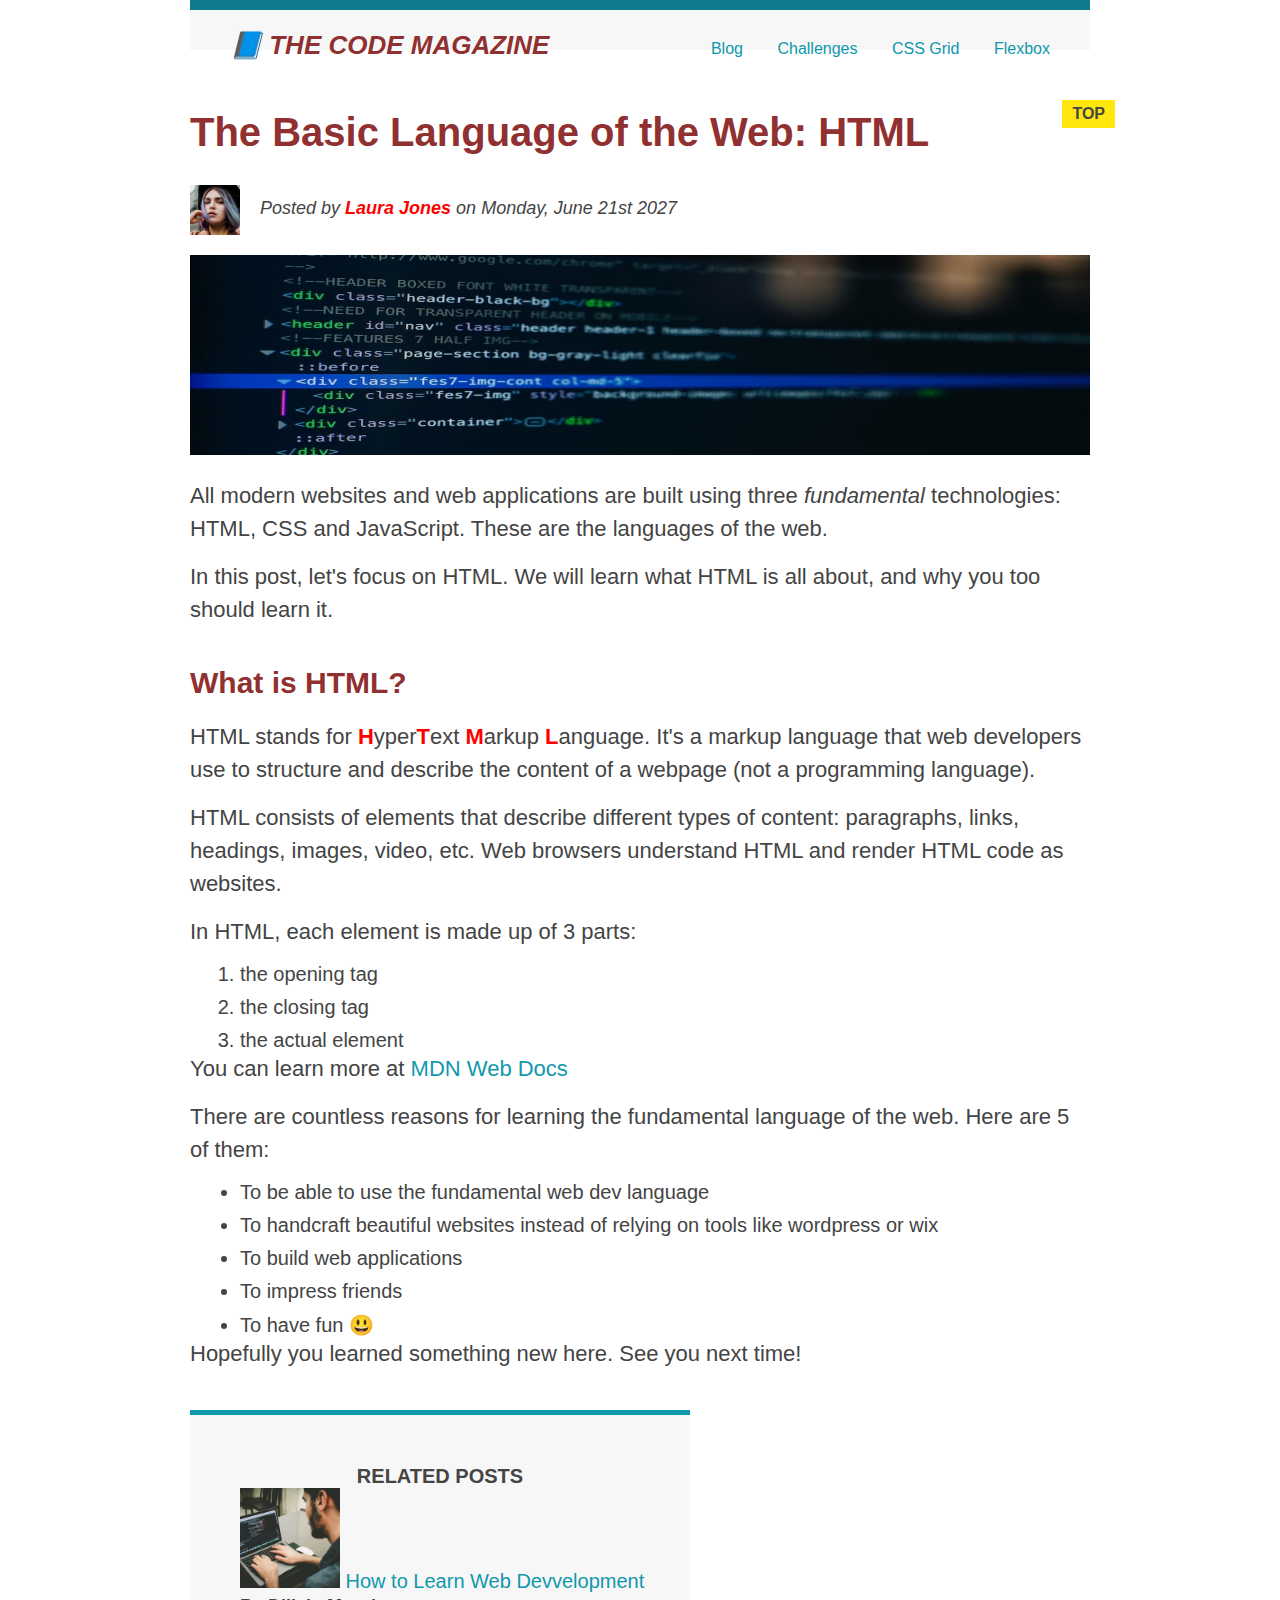
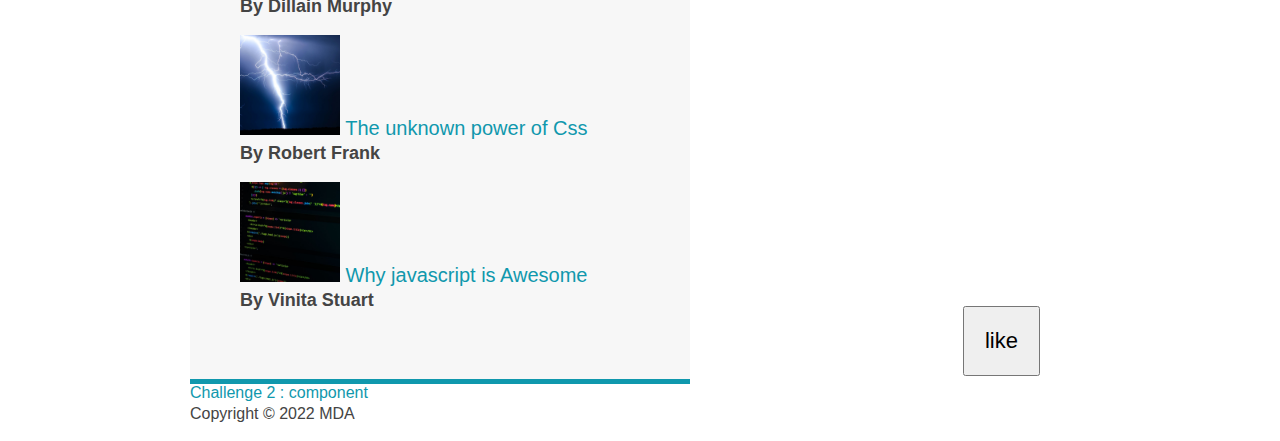
==== initial/index.html @ 84e70359 "floats cleared" ====
<!-- tells the browser the document type -->
<!DOCTYPE html>
<!-- paret element of head and body -->
<!-- always include the lang attribute to the html element, to describe the language being used -->
<html lang="en">
  <!-- head elements is for the things which are not visible in the browser window -->
  <head>
    <meta charset="UTF-8" />
    <link rel="stylesheet" href="index.css" />
    <title>The Basic language of the web : HTML</title>
  </head>

  <!-- all the elements which are visible on the web page would be inside the body element -->
  <body>
    <div class="container">
      <!--=================== section 1 ================-->
      <header class="main_header clearfix">
        <h1>📘 The Code Magazine</h1>

        <!--==================== section 2 ==================-->
        <nav>
          <a href="./pages/blog.html" target="_blank">Blog </a>
          <a href="./pages/challenges.html" target="_blank">Challenges </a>
          <a href="./pages/css_grid.html" target="_blank">CSS Grid </a>
          <a href="./pages/flexbox.html" target="_blank">Flexbox </a>
        </nav>

        <!-- <div class="clear"></div> -->
      </header>

      <article>
        <header class="post_header">
          <h2>The Basic Language of the Web: HTML</h2>

          <img
            src="img/laura-jones.jpg"
            alt="author image"
            width="50"
            height="50"
            class="author_image"
          />
          <p id="author" class="author">
            Posted by <strong>Laura Jones </strong> on Monday, June 21st 2027
          </p>
          <img
            src="img/post-img.jpg"
            class="post_img"
            alt="post image"
            width="500"
            height="200"
          />
          <button>like</button>
        </header>

        <p>
          All modern websites and web applications are built using three
          <em>fundamental</em>
          technologies: HTML, CSS and JavaScript. These are the languages of the
          web.
        </p>
        <p>
          In this post, let's focus on HTML. We will learn what HTML is all
          about, and why you too should learn it.
        </p>
        <!--==================== section 3 ==================-->
        <h3>What is HTML?</h3>
        <p>
          HTML stands for <strong>H</strong>yper<strong>T</strong>ext
          <strong>M</strong>arkup <strong>L</strong>anguage. It's a markup
          language that web developers use to structure and describe the content
          of a webpage (not a programming language).
        </p>
        <p>
          HTML consists of elements that describe different types of content:
          paragraphs, links, headings, images, video, etc. Web browsers
          understand HTML and render HTML code as websites.
        </p>
        <p>In HTML, each element is made up of 3 parts:</p>
        <ol>
          <li>the opening tag</li>
          <li>the closing tag</li>
          <li>the actual element</li>
        </ol>
        <p>
          You can learn more at
          <a href="https://developer.mozilla.org/en-US/" target="_blank"
            >MDN Web Docs</a
          >
        </p>

        <p>
          There are countless reasons for learning the fundamental language of
          the web. Here are 5 of them:
        </p>
        <ul>
          <li>To be able to use the fundamental web dev language</li>
          <li>
            To handcraft beautiful websites instead of relying on tools like
            wordpress or wix
          </li>
          <li>To build web applications</li>
          <li>To impress friends</li>
          <li>To have fun 😃</li>
        </ul>

        <p>Hopefully you learned something new here. See you next time!</p>
      </article>
      <aside>
        <h4><strong>Related posts</strong></h4>
        <ul class="related">
          <li>
            <img
              src="img/related-1.jpg"
              alt="How to learn Web development"
              width="100"
              height="100"
            /><a href="#"> How to Learn Web Devvelopment</a>
            <p class="related-author">By Dillain Murphy</p>
          </li>
          <li>
            <img
              src="img/related-2.jpg"
              alt="THe Unknown power of Css"
              width="100"
              height="100"
            /><a href="#"> The unknown power of Css</a>
            <p class="related-author">By Robert Frank</p>
          </li>
          <li>
            <img
              src="img/related-3.jpg"
              alt="Why javascript is awesome"
              width="100"
              height="100"
            /><a href="#"> Why javascript is Awesome</a>
            <p class="related-author">By Vinita Stuart</p>
          </li>
        </ul>
      </aside>

      <a href="pages/challenge2.html">Challenge 2 : component</a>

      <footer><p id="copyright">Copyright &copy; 2022 MDA</p></footer>
    </div>
  </body>
</html>
---- initial/index.css ----
* {
  margin: 0;
  padding: 0;
}

body {
  color: #444;
  font-family: sans-serif;
  position: relative;
}
.container {
  width: 900px;
  margin: 0 auto;
  position: relative;
}
.main_header {
  background-color: #f7f7f7;
  padding: 20px 40px;
  margin-bottom: 60px;
  border-top: 10px solid #0d7b8c;
  /* height: 80px; */
}

.post_header {
  margin-bottom: 20px;
}

aside {
  background-color: #f7f7f7;
  border-top: 5px solid #1098ad;
  border-bottom: 5px solid #1098ad;
  padding: 50px 0;
  width: 500px;
}

article {
  margin-bottom: 40px;
}

/* smaller elements */
nav a:link {
  /* background-color: orangered;
  margin: 20px;
  display: block;
  width: fit-content;
  padding: 10px; */
  margin-right: 30px;
  margin-top: 10px;
  display: inline-block;
}

nav a:link:last-child {
  margin-right: 0px;
}

button {
  font-size: 22px;
  padding: 20px;
  cursor: pointer;

  position: absolute;
  /* top: 10; */
  bottom: 50px;
  right: 50px;
}

h1,
h2,
h3 {
  color: rgb(144, 48, 48);
}
h1 {
  font-size: 26px;
  font-family: sans-serif;
  text-transform: uppercase;
  font-style: italic;
}

h2 {
  font-size: 40px;
  margin-bottom: 30px;
  position: relative;
}

h2::after {
  content: "TOP";
  background-color: #ffe70e;
  color: #444;
  font-size: 16px;
  font-weight: bold;
  display: inline-block;
  padding: 5px 10px;
  position: absolute;
  top: -10px;
  right: -25px;
}

h3 {
  font-size: 30px;
  margin-bottom: 20px;
  margin-top: 40px;
}

h4 {
  font-size: 20px;

  text-transform: uppercase;
  text-align: center;
}

p {
  font-size: 22px;

  line-height: 1.5;
  margin-bottom: 15px;
}

p strong {
  color: red;
}

li {
  font-size: 20px;
  margin-bottom: 10px;
}

ul,
ol {
  margin-left: 50px;
}
li:last-child {
  margin-bottom: 0;
}

/* footer p {
  font-size: 16px;
} */

#author {
  font-style: italic;
  font-size: 18px;
}

#copyright {
  font-size: 16px;
}

.related-author {
  font-size: 18px;
  font-weight: bold;
}

.related {
  list-style: none;
}

/* pseudo class */
s li:first-child {
  font-weight: bold;
}

/* li:nth-child(2) {
  color: red;
} */

/* styling links */
a:link {
  color: #1098ad;
  text-decoration: none;
}
a:visited {
  color: #1098adc1;
}

a:hover {
  color: #0d7b8c;
  text-decoration: underline dotted #1098ad;
}

a:active {
  background-color: black;
  font-style: italic;
}

.post_img {
  width: 100%;
}

/* FLOATS */

.author_image {
  float: left;
  margin-bottom: 20px;
}

.author {
  /* padding-left: 80px; */
  float: left;
  margin-top: 10px;
  margin-left: 20px;
}

h1 {
  float: left;
}

nav {
  float: right;
}
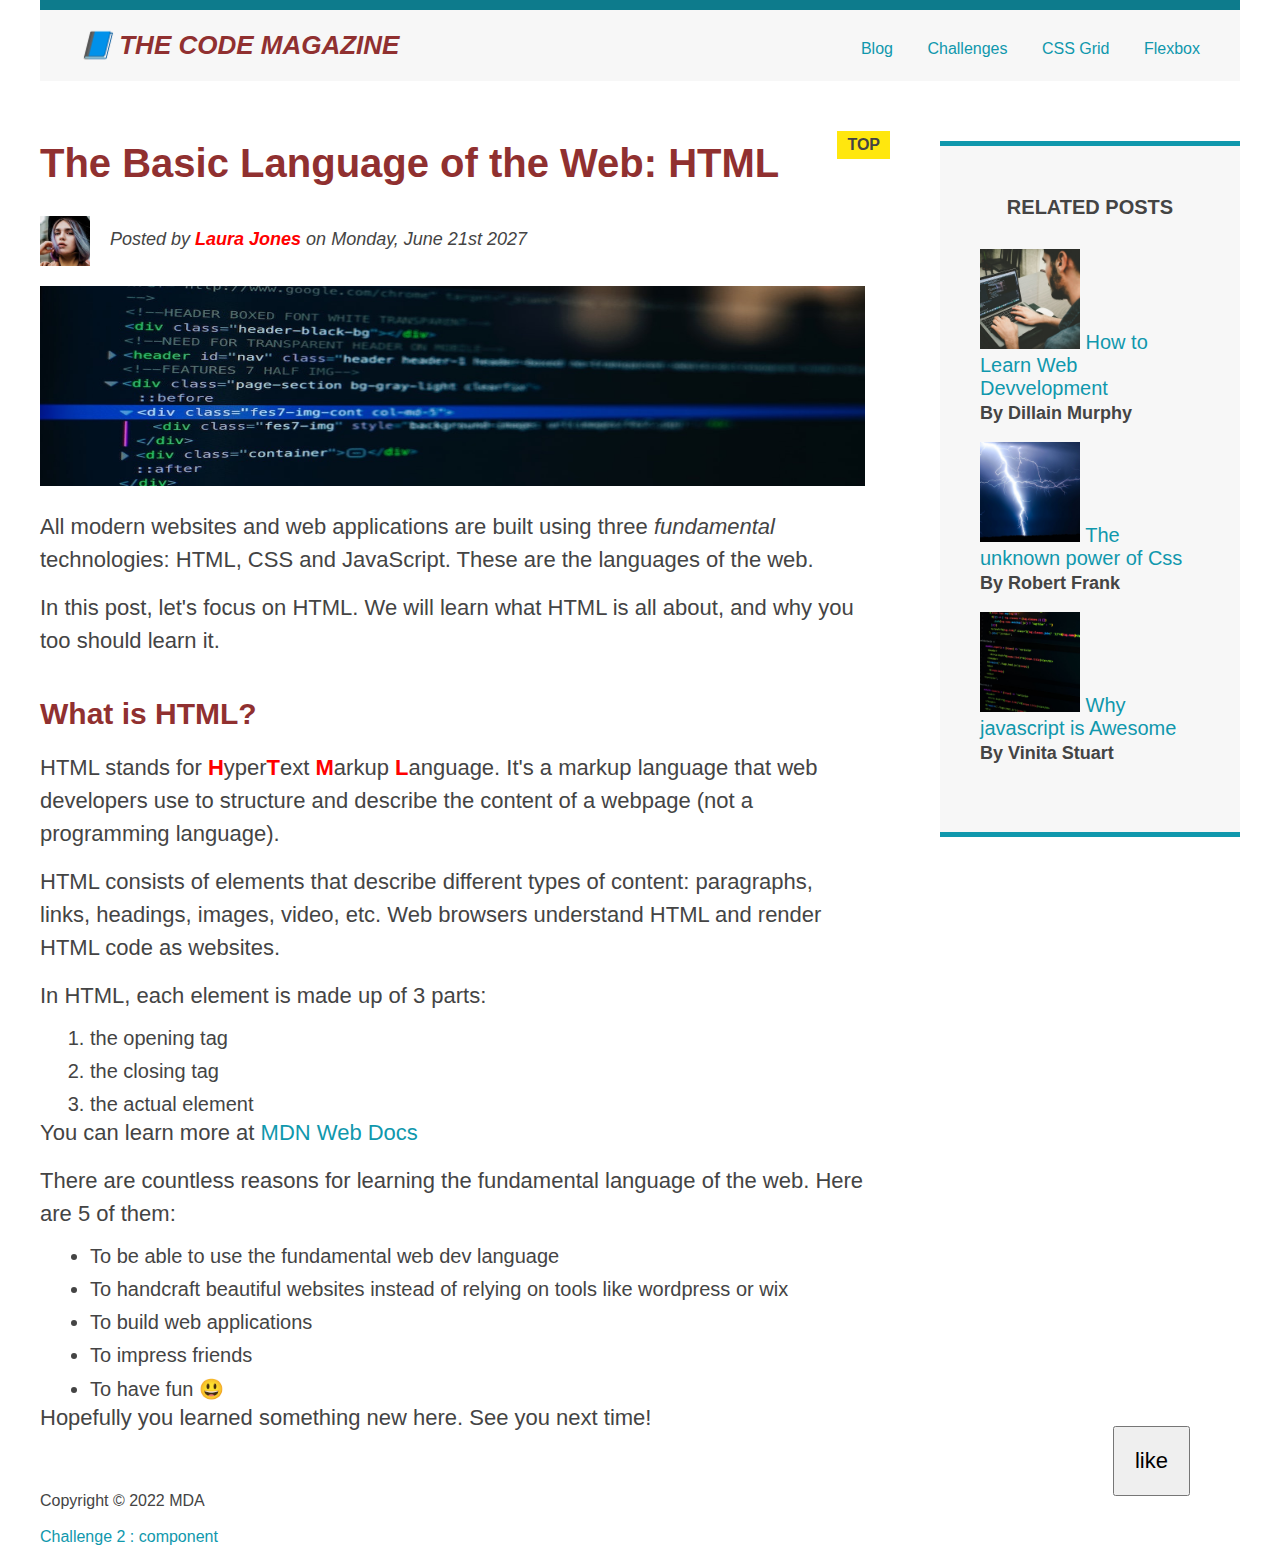
==== commit cd475a38: "changes in aside element" ====
--- a/initial/index.html
+++ b/initial/index.html
@@ -138,9 +138,8 @@
         </ul>
       </aside>
 
+      <footer><p id="copyright">Copyright &copy; 2022 MDA</p></footer>
       <a href="pages/challenge2.html">Challenge 2 : component</a>
-
-      <footer><p id="copyright">Copyright &copy; 2022 MDA</p></footer>
     </div>
   </body>
 </html>
--- a/initial/index.css
+++ b/initial/index.css
@@ -1,6 +1,7 @@
 * {
   margin: 0;
   padding: 0;
+  box-sizing: border-box;
 }
 
 body {
@@ -9,12 +10,13 @@
   position: relative;
 }
 .container {
-  width: 900px;
+  width: 1200px;
   margin: 0 auto;
   position: relative;
 }
 .main_header {
   background-color: #f7f7f7;
+
   padding: 20px 40px;
   margin-bottom: 60px;
   border-top: 10px solid #0d7b8c;
@@ -29,8 +31,7 @@
   background-color: #f7f7f7;
   border-top: 5px solid #1098ad;
   border-bottom: 5px solid #1098ad;
-  padding: 50px 0;
-  width: 500px;
+  padding: 50px 40px;
 }
 
 article {
@@ -106,6 +107,7 @@
 
   text-transform: uppercase;
   text-align: center;
+  margin-bottom: 30px;
 }
 
 p {
@@ -152,6 +154,7 @@
 
 .related {
   list-style: none;
+  margin-left: 0;
 }
 
 /* pseudo class */
@@ -207,3 +210,27 @@
 nav {
   float: right;
 }
+
+/* .clear {
+  clear: both;
+} */
+
+.clearfix::after {
+  clear: both;
+  content: "";
+  display: block;
+}
+
+article {
+  width: 825px;
+  float: left;
+}
+
+aside {
+  width: 300px;
+  float: right;
+}
+
+footer {
+  clear: both;
+}
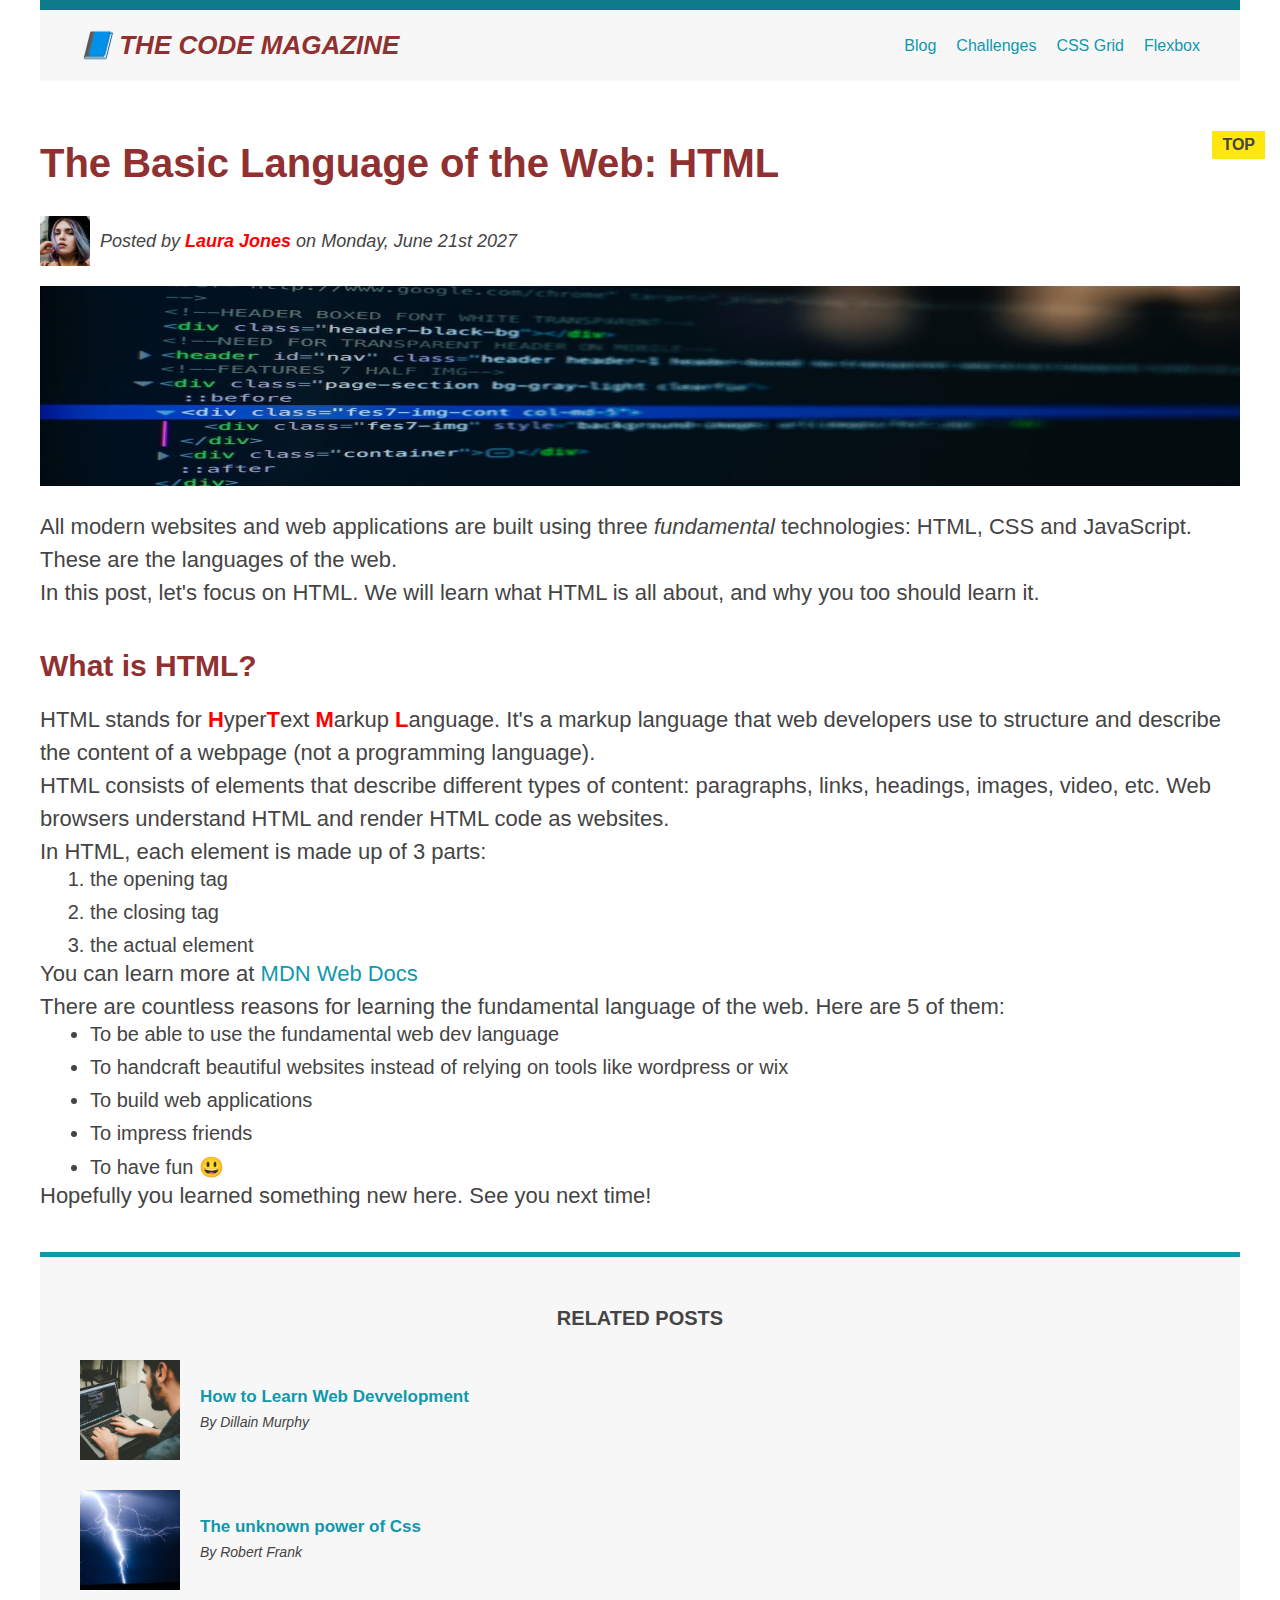
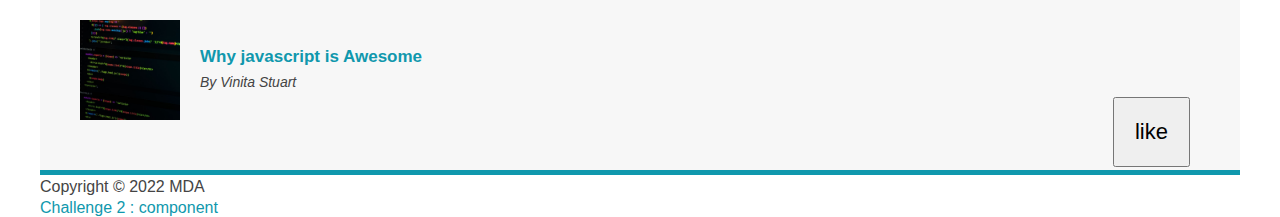
==== commit e24045bc: "floats replaced with flexbox" ====
--- a/initial/index.html
+++ b/initial/index.html
@@ -21,8 +21,8 @@
         <nav>
           <a href="./pages/blog.html" target="_blank">Blog </a>
           <a href="./pages/challenges.html" target="_blank">Challenges </a>
-          <a href="./pages/css_grid.html" target="_blank">CSS Grid </a>
-          <a href="./pages/flexbox.html" target="_blank">Flexbox </a>
+          <a href="css-grid.html" target="_blank">CSS Grid </a>
+          <a href="flexbox.html" target="_blank">Flexbox </a>
         </nav>
 
         <!-- <div class="clear"></div> -->
@@ -32,16 +32,18 @@
         <header class="post_header">
           <h2>The Basic Language of the Web: HTML</h2>
 
-          <img
-            src="img/laura-jones.jpg"
-            alt="author image"
-            width="50"
-            height="50"
-            class="author_image"
-          />
-          <p id="author" class="author">
-            Posted by <strong>Laura Jones </strong> on Monday, June 21st 2027
-          </p>
+          <div class="author_box">
+            <img
+              src="img/laura-jones.jpg"
+              alt="author image"
+              width="50"
+              height="50"
+              class="author_image"
+            />
+            <p id="author" class="author">
+              Posted by <strong>Laura Jones </strong> on Monday, June 21st 2027
+            </p>
+          </div>
           <img
             src="img/post-img.jpg"
             class="post_img"
@@ -108,32 +110,43 @@
       <aside>
         <h4><strong>Related posts</strong></h4>
         <ul class="related">
-          <li>
+          <li class="related_post">
             <img
               src="img/related-1.jpg"
               alt="How to learn Web development"
               width="100"
               height="100"
-            /><a href="#"> How to Learn Web Devvelopment</a>
-            <p class="related-author">By Dillain Murphy</p>
+            />
+            <div>
+              <a href="#" class="related_link">
+                How to Learn Web Devvelopment</a
+              >
+              <p class="related-author">By Dillain Murphy</p>
+            </div>
           </li>
-          <li>
+          <li class="related_post">
             <img
               src="img/related-2.jpg"
               alt="THe Unknown power of Css"
               width="100"
               height="100"
-            /><a href="#"> The unknown power of Css</a>
-            <p class="related-author">By Robert Frank</p>
+            />
+            <div>
+              <a href="#" class="related_link"> The unknown power of Css</a>
+              <p class="related-author">By Robert Frank</p>
+            </div>
           </li>
-          <li>
+          <li class="related_post">
             <img
               src="img/related-3.jpg"
               alt="Why javascript is awesome"
               width="100"
               height="100"
-            /><a href="#"> Why javascript is Awesome</a>
-            <p class="related-author">By Vinita Stuart</p>
+            />
+            <div>
+              <a href="#" class="related_link"> Why javascript is Awesome</a>
+              <p class="related-author">By Vinita Stuart</p>
+            </div>
           </li>
         </ul>
       </aside>
--- a/initial/index.css
+++ b/initial/index.css
@@ -45,8 +45,7 @@
   display: block;
   width: fit-content;
   padding: 10px; */
-  margin-right: 30px;
-  margin-top: 10px;
+
   display: inline-block;
 }
 
@@ -112,9 +111,7 @@
 
 p {
   font-size: 22px;
-
   line-height: 1.5;
-  margin-bottom: 15px;
 }
 
 p strong {
@@ -190,14 +187,14 @@
 }
 
 /* FLOATS */
-
+/*
 .author_image {
   float: left;
   margin-bottom: 20px;
 }
 
 .author {
-  /* padding-left: 80px; */
+  
   float: left;
   margin-top: 10px;
   margin-left: 20px;
@@ -214,7 +211,7 @@
 /* .clear {
   clear: both;
 } */
-
+/*
 .clearfix::after {
   clear: both;
   content: "";
@@ -234,3 +231,46 @@
 footer {
   clear: both;
 }
+*/
+
+/* flexbox */
+.main_header {
+  display: flex;
+  justify-content: space-between;
+  gap: 10px;
+  align-items: center;
+}
+
+nav {
+  display: flex;
+  gap: 20px;
+}
+
+.author_box {
+  display: flex;
+  align-items: center;
+  gap: 10px;
+  margin-bottom: 20px;
+}
+
+.related_post {
+  display: flex;
+  align-items: center;
+  gap: 20px;
+  margin-bottom: 30px;
+}
+
+.related_link:link {
+  display: block;
+  font-size: 17px;
+  font-weight: bold;
+  font-style: normal;
+  margin-bottom: 5px;
+}
+
+.related-author {
+  margin-bottom: 0;
+  font-style: italic;
+  font-weight: normal;
+  font-size: 14px;
+}
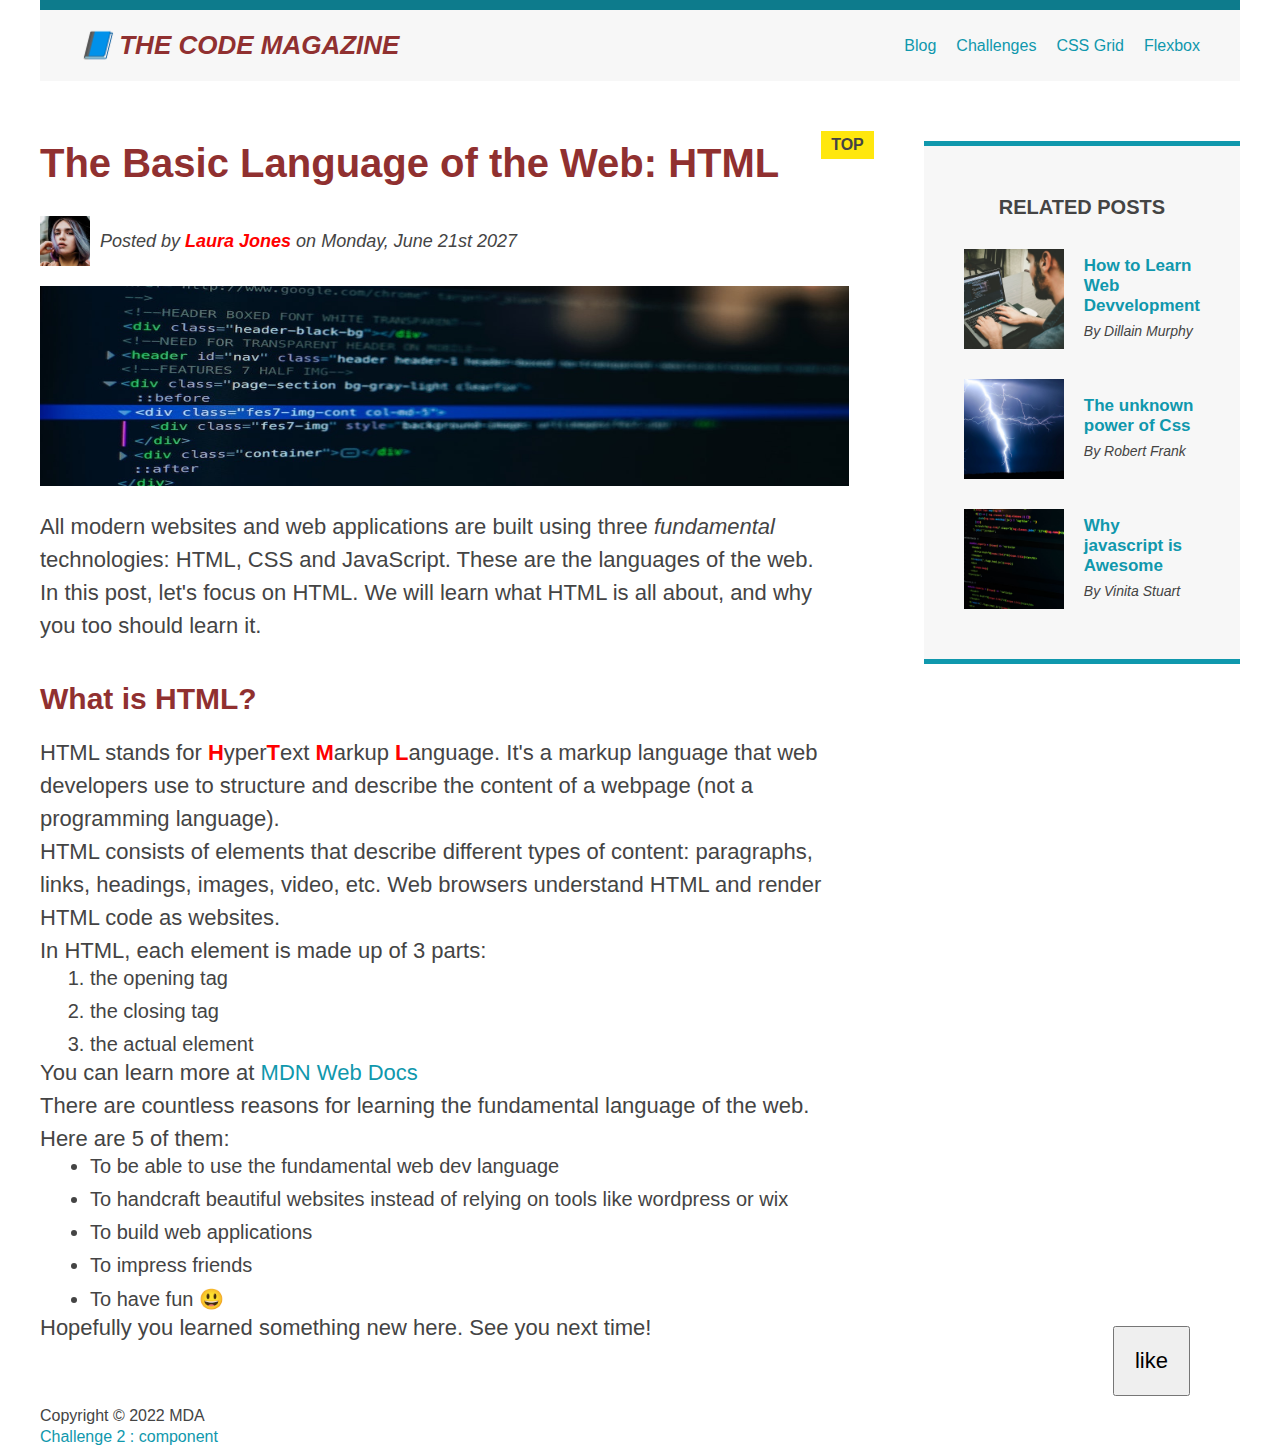
==== commit 7878de2c: "added layout" ====
--- a/initial/index.html
+++ b/initial/index.html
@@ -28,128 +28,131 @@
         <!-- <div class="clear"></div> -->
       </header>
 
-      <article>
-        <header class="post_header">
-          <h2>The Basic Language of the Web: HTML</h2>
+      <div class="article_aside">
+        <article>
+          <header class="post_header">
+            <h2>The Basic Language of the Web: HTML</h2>
 
-          <div class="author_box">
+            <div class="author_box">
+              <img
+                src="img/laura-jones.jpg"
+                alt="author image"
+                width="50"
+                height="50"
+                class="author_image"
+              />
+              <p id="author" class="author">
+                Posted by <strong>Laura Jones </strong> on Monday, June 21st
+                2027
+              </p>
+            </div>
             <img
-              src="img/laura-jones.jpg"
-              alt="author image"
-              width="50"
-              height="50"
-              class="author_image"
+              src="img/post-img.jpg"
+              class="post_img"
+              alt="post image"
+              width="500"
+              height="200"
             />
-            <p id="author" class="author">
-              Posted by <strong>Laura Jones </strong> on Monday, June 21st 2027
-            </p>
-          </div>
-          <img
-            src="img/post-img.jpg"
-            class="post_img"
-            alt="post image"
-            width="500"
-            height="200"
-          />
-          <button>like</button>
-        </header>
+            <button>like</button>
+          </header>
 
-        <p>
-          All modern websites and web applications are built using three
-          <em>fundamental</em>
-          technologies: HTML, CSS and JavaScript. These are the languages of the
-          web.
-        </p>
-        <p>
-          In this post, let's focus on HTML. We will learn what HTML is all
-          about, and why you too should learn it.
-        </p>
-        <!--==================== section 3 ==================-->
-        <h3>What is HTML?</h3>
-        <p>
-          HTML stands for <strong>H</strong>yper<strong>T</strong>ext
-          <strong>M</strong>arkup <strong>L</strong>anguage. It's a markup
-          language that web developers use to structure and describe the content
-          of a webpage (not a programming language).
-        </p>
-        <p>
-          HTML consists of elements that describe different types of content:
-          paragraphs, links, headings, images, video, etc. Web browsers
-          understand HTML and render HTML code as websites.
-        </p>
-        <p>In HTML, each element is made up of 3 parts:</p>
-        <ol>
-          <li>the opening tag</li>
-          <li>the closing tag</li>
-          <li>the actual element</li>
-        </ol>
-        <p>
-          You can learn more at
-          <a href="https://developer.mozilla.org/en-US/" target="_blank"
-            >MDN Web Docs</a
-          >
-        </p>
+          <p>
+            All modern websites and web applications are built using three
+            <em>fundamental</em>
+            technologies: HTML, CSS and JavaScript. These are the languages of
+            the web.
+          </p>
+          <p>
+            In this post, let's focus on HTML. We will learn what HTML is all
+            about, and why you too should learn it.
+          </p>
+          <!--==================== section 3 ==================-->
+          <h3>What is HTML?</h3>
+          <p>
+            HTML stands for <strong>H</strong>yper<strong>T</strong>ext
+            <strong>M</strong>arkup <strong>L</strong>anguage. It's a markup
+            language that web developers use to structure and describe the
+            content of a webpage (not a programming language).
+          </p>
+          <p>
+            HTML consists of elements that describe different types of content:
+            paragraphs, links, headings, images, video, etc. Web browsers
+            understand HTML and render HTML code as websites.
+          </p>
+          <p>In HTML, each element is made up of 3 parts:</p>
+          <ol>
+            <li>the opening tag</li>
+            <li>the closing tag</li>
+            <li>the actual element</li>
+          </ol>
+          <p>
+            You can learn more at
+            <a href="https://developer.mozilla.org/en-US/" target="_blank"
+              >MDN Web Docs</a
+            >
+          </p>
 
-        <p>
-          There are countless reasons for learning the fundamental language of
-          the web. Here are 5 of them:
-        </p>
-        <ul>
-          <li>To be able to use the fundamental web dev language</li>
-          <li>
-            To handcraft beautiful websites instead of relying on tools like
-            wordpress or wix
-          </li>
-          <li>To build web applications</li>
-          <li>To impress friends</li>
-          <li>To have fun 😃</li>
-        </ul>
+          <p>
+            There are countless reasons for learning the fundamental language of
+            the web. Here are 5 of them:
+          </p>
+          <ul>
+            <li>To be able to use the fundamental web dev language</li>
+            <li>
+              To handcraft beautiful websites instead of relying on tools like
+              wordpress or wix
+            </li>
+            <li>To build web applications</li>
+            <li>To impress friends</li>
+            <li>To have fun 😃</li>
+          </ul>
 
-        <p>Hopefully you learned something new here. See you next time!</p>
-      </article>
-      <aside>
-        <h4><strong>Related posts</strong></h4>
-        <ul class="related">
-          <li class="related_post">
-            <img
-              src="img/related-1.jpg"
-              alt="How to learn Web development"
-              width="100"
-              height="100"
-            />
-            <div>
-              <a href="#" class="related_link">
-                How to Learn Web Devvelopment</a
-              >
-              <p class="related-author">By Dillain Murphy</p>
-            </div>
-          </li>
-          <li class="related_post">
-            <img
-              src="img/related-2.jpg"
-              alt="THe Unknown power of Css"
-              width="100"
-              height="100"
-            />
-            <div>
-              <a href="#" class="related_link"> The unknown power of Css</a>
-              <p class="related-author">By Robert Frank</p>
-            </div>
-          </li>
-          <li class="related_post">
-            <img
-              src="img/related-3.jpg"
-              alt="Why javascript is awesome"
-              width="100"
-              height="100"
-            />
-            <div>
-              <a href="#" class="related_link"> Why javascript is Awesome</a>
-              <p class="related-author">By Vinita Stuart</p>
-            </div>
-          </li>
-        </ul>
-      </aside>
+          <p>Hopefully you learned something new here. See you next time!</p>
+        </article>
+        <aside>
+          <h4><strong>Related posts</strong></h4>
+          <ul class="related">
+            <li class="related_post">
+              <img
+                src="img/related-1.jpg"
+                alt="How to learn Web development"
+                width="100"
+                height="100"
+              />
+              <div>
+                <a href="#" class="related_link">
+                  How to Learn Web Devvelopment</a
+                >
+                <p class="related-author">By Dillain Murphy</p>
+              </div>
+            </li>
+            <li class="related_post">
+              <img
+                src="img/related-2.jpg"
+                alt="THe Unknown power of Css"
+                width="100"
+                height="100"
+              />
+              <div>
+                <a href="#" class="related_link"> The unknown power of Css</a>
+                <p class="related-author">By Robert Frank</p>
+              </div>
+            </li>
+            <li class="related_post">
+              <img
+                src="img/related-3.jpg"
+                alt="Why javascript is awesome"
+                width="100"
+                height="100"
+              />
+              <div>
+                <a href="#" class="related_link"> Why javascript is Awesome</a>
+                <p class="related-author">By Vinita Stuart</p>
+              </div>
+            </li>
+          </ul>
+        </aside>
+      </div>
 
       <footer><p id="copyright">Copyright &copy; 2022 MDA</p></footer>
       <a href="pages/challenge2.html">Challenge 2 : component</a>
--- a/initial/index.css
+++ b/initial/index.css
@@ -274,3 +274,19 @@
   font-weight: normal;
   font-size: 14px;
 }
+
+.article_aside {
+  display: flex;
+  gap: 75px;
+  align-items: flex-start;
+  margin-bottom: 60px;
+}
+
+article {
+  flex: 1;
+  margin-bottom: 0;
+}
+
+aside {
+  flex: 0 0 300px;
+}
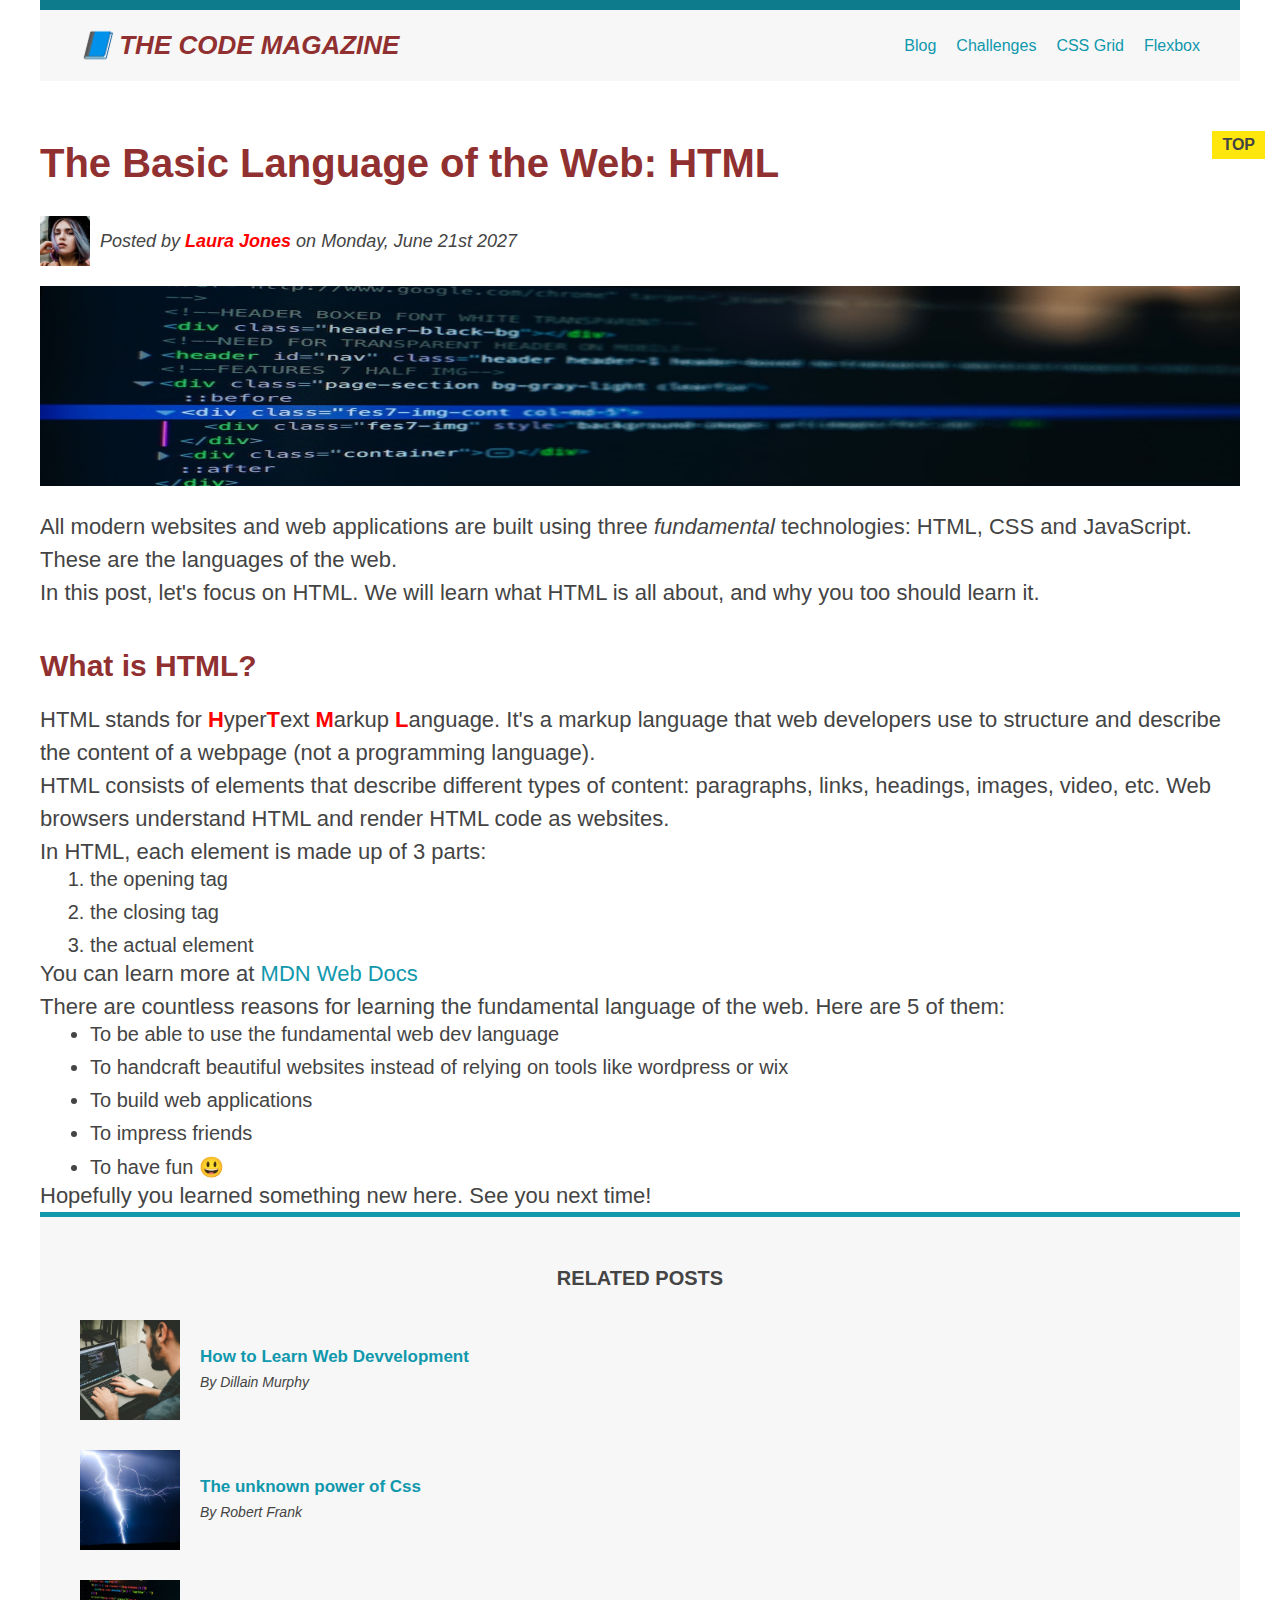
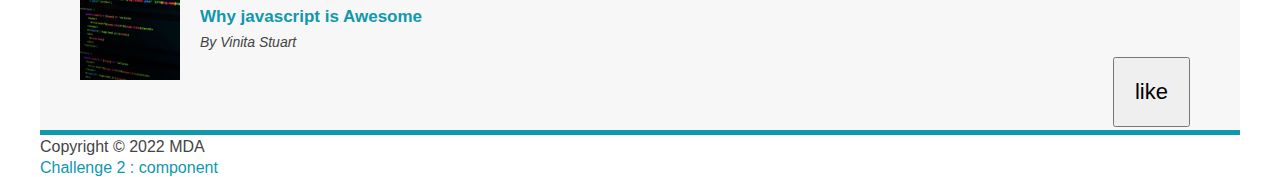
==== commit 0553681a: "wiag" ====
--- a/initial/index.html
+++ b/initial/index.html
@@ -14,146 +14,147 @@
   <body>
     <div class="container">
       <!--=================== section 1 ================-->
-      <header class="main_header clearfix">
+      <header class="main_header">
         <h1>📘 The Code Magazine</h1>
 
         <!--==================== section 2 ==================-->
         <nav>
           <a href="./pages/blog.html" target="_blank">Blog </a>
           <a href="./pages/challenges.html" target="_blank">Challenges </a>
-          <a href="css-grid.html" target="_blank">CSS Grid </a>
+          <a href="css-grid.html">CSS Grid </a>
           <a href="flexbox.html" target="_blank">Flexbox </a>
         </nav>
 
         <!-- <div class="clear"></div> -->
       </header>
 
-      <div class="article_aside">
-        <article>
-          <header class="post_header">
-            <h2>The Basic Language of the Web: HTML</h2>
+      <!-- Only required for flexbox layout -->
+      <!-- <div class="article_aside"> -->
+      <article>
+        <header class="post_header">
+          <h2>The Basic Language of the Web: HTML</h2>
 
-            <div class="author_box">
-              <img
-                src="img/laura-jones.jpg"
-                alt="author image"
-                width="50"
-                height="50"
-                class="author_image"
-              />
-              <p id="author" class="author">
-                Posted by <strong>Laura Jones </strong> on Monday, June 21st
-                2027
-              </p>
+          <div class="author_box">
+            <img
+              src="img/laura-jones.jpg"
+              alt="author image"
+              width="50"
+              height="50"
+              class="author_image"
+            />
+            <p id="author" class="author">
+              Posted by <strong>Laura Jones </strong> on Monday, June 21st 2027
+            </p>
+          </div>
+          <img
+            src="img/post-img.jpg"
+            class="post_img"
+            alt="post image"
+            width="500"
+            height="200"
+          />
+          <button>like</button>
+        </header>
+
+        <p>
+          All modern websites and web applications are built using three
+          <em>fundamental</em>
+          technologies: HTML, CSS and JavaScript. These are the languages of the
+          web.
+        </p>
+        <p>
+          In this post, let's focus on HTML. We will learn what HTML is all
+          about, and why you too should learn it.
+        </p>
+        <!--==================== section 3 ==================-->
+        <h3>What is HTML?</h3>
+        <p>
+          HTML stands for <strong>H</strong>yper<strong>T</strong>ext
+          <strong>M</strong>arkup <strong>L</strong>anguage. It's a markup
+          language that web developers use to structure and describe the content
+          of a webpage (not a programming language).
+        </p>
+        <p>
+          HTML consists of elements that describe different types of content:
+          paragraphs, links, headings, images, video, etc. Web browsers
+          understand HTML and render HTML code as websites.
+        </p>
+        <p>In HTML, each element is made up of 3 parts:</p>
+        <ol>
+          <li>the opening tag</li>
+          <li>the closing tag</li>
+          <li>the actual element</li>
+        </ol>
+        <p>
+          You can learn more at
+          <a href="https://developer.mozilla.org/en-US/" target="_blank"
+            >MDN Web Docs</a
+          >
+        </p>
+
+        <p>
+          There are countless reasons for learning the fundamental language of
+          the web. Here are 5 of them:
+        </p>
+        <ul>
+          <li>To be able to use the fundamental web dev language</li>
+          <li>
+            To handcraft beautiful websites instead of relying on tools like
+            wordpress or wix
+          </li>
+          <li>To build web applications</li>
+          <li>To impress friends</li>
+          <li>To have fun 😃</li>
+        </ul>
+
+        <p>Hopefully you learned something new here. See you next time!</p>
+      </article>
+      <aside>
+        <h4><strong>Related posts</strong></h4>
+        <ul class="related">
+          <li class="related_post">
+            <img
+              src="img/related-1.jpg"
+              alt="How to learn Web development"
+              width="100"
+              height="100"
+            />
+            <div>
+              <a href="#" class="related_link">
+                How to Learn Web Devvelopment</a
+              >
+              <p class="related-author">By Dillain Murphy</p>
             </div>
+          </li>
+          <li class="related_post">
             <img
-              src="img/post-img.jpg"
-              class="post_img"
-              alt="post image"
-              width="500"
-              height="200"
+              src="img/related-2.jpg"
+              alt="THe Unknown power of Css"
+              width="100"
+              height="100"
             />
-            <button>like</button>
-          </header>
+            <div>
+              <a href="#" class="related_link"> The unknown power of Css</a>
+              <p class="related-author">By Robert Frank</p>
+            </div>
+          </li>
+          <li class="related_post">
+            <img
+              src="img/related-3.jpg"
+              alt="Why javascript is awesome"
+              width="100"
+              height="100"
+            />
+            <div>
+              <a href="#" class="related_link"> Why javascript is Awesome</a>
+              <p class="related-author">By Vinita Stuart</p>
+            </div>
+          </li>
+        </ul>
+      </aside>
+      <!-- </div> -->
 
-          <p>
-            All modern websites and web applications are built using three
-            <em>fundamental</em>
-            technologies: HTML, CSS and JavaScript. These are the languages of
-            the web.
-          </p>
-          <p>
-            In this post, let's focus on HTML. We will learn what HTML is all
-            about, and why you too should learn it.
-          </p>
-          <!--==================== section 3 ==================-->
-          <h3>What is HTML?</h3>
-          <p>
-            HTML stands for <strong>H</strong>yper<strong>T</strong>ext
-            <strong>M</strong>arkup <strong>L</strong>anguage. It's a markup
-            language that web developers use to structure and describe the
-            content of a webpage (not a programming language).
-          </p>
-          <p>
-            HTML consists of elements that describe different types of content:
-            paragraphs, links, headings, images, video, etc. Web browsers
-            understand HTML and render HTML code as websites.
-          </p>
-          <p>In HTML, each element is made up of 3 parts:</p>
-          <ol>
-            <li>the opening tag</li>
-            <li>the closing tag</li>
-            <li>the actual element</li>
-          </ol>
-          <p>
-            You can learn more at
-            <a href="https://developer.mozilla.org/en-US/" target="_blank"
-              >MDN Web Docs</a
-            >
-          </p>
-
-          <p>
-            There are countless reasons for learning the fundamental language of
-            the web. Here are 5 of them:
-          </p>
-          <ul>
-            <li>To be able to use the fundamental web dev language</li>
-            <li>
-              To handcraft beautiful websites instead of relying on tools like
-              wordpress or wix
-            </li>
-            <li>To build web applications</li>
-            <li>To impress friends</li>
-            <li>To have fun 😃</li>
-          </ul>
-
-          <p>Hopefully you learned something new here. See you next time!</p>
-        </article>
-        <aside>
-          <h4><strong>Related posts</strong></h4>
-          <ul class="related">
-            <li class="related_post">
-              <img
-                src="img/related-1.jpg"
-                alt="How to learn Web development"
-                width="100"
-                height="100"
-              />
-              <div>
-                <a href="#" class="related_link">
-                  How to Learn Web Devvelopment</a
-                >
-                <p class="related-author">By Dillain Murphy</p>
-              </div>
-            </li>
-            <li class="related_post">
-              <img
-                src="img/related-2.jpg"
-                alt="THe Unknown power of Css"
-                width="100"
-                height="100"
-              />
-              <div>
-                <a href="#" class="related_link"> The unknown power of Css</a>
-                <p class="related-author">By Robert Frank</p>
-              </div>
-            </li>
-            <li class="related_post">
-              <img
-                src="img/related-3.jpg"
-                alt="Why javascript is awesome"
-                width="100"
-                height="100"
-              />
-              <div>
-                <a href="#" class="related_link"> Why javascript is Awesome</a>
-                <p class="related-author">By Vinita Stuart</p>
-              </div>
-            </li>
-          </ul>
-        </aside>
-      </div>
-
+      <!-- always keep footer section at the end -->
       <footer><p id="copyright">Copyright &copy; 2022 MDA</p></footer>
       <a href="pages/challenge2.html">Challenge 2 : component</a>
     </div>
